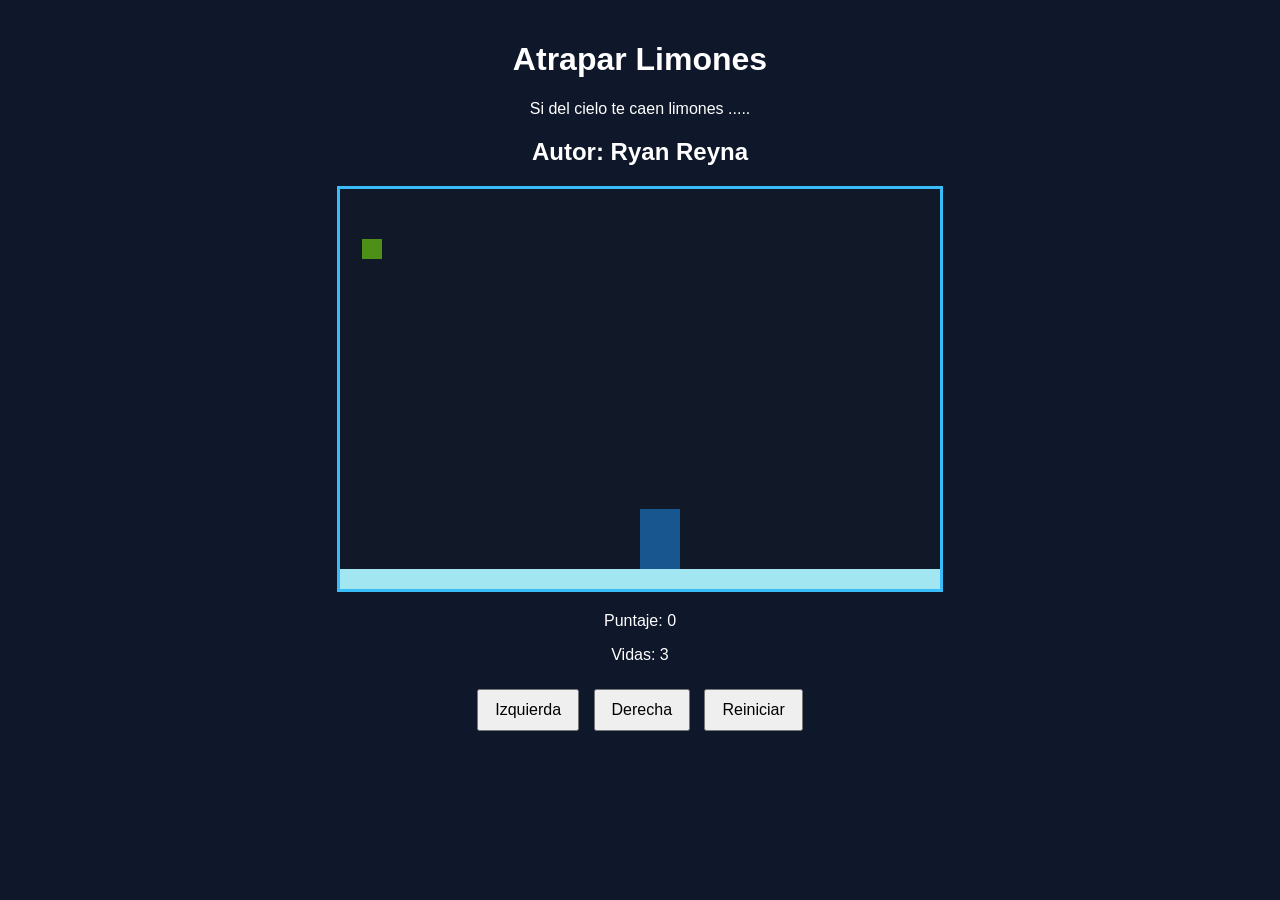
==== index.html @ fdc642ed "Versión lista del juego de atrapar limones" ====
<!-- ==========================================
     ARCHIVO: limones.html
     JUEGO: Atrapar Limones del Cielo
     ==========================================
     Este es el archivo HTML principal. Define la estructura de la página:
     el canvas (pantalla del juego), botones de control, y estadísticas.
     ========================================== -->

<!DOCTYPE html>
<html lang="es">
<head>
  <!-- Metadatos de la página -->
  <meta charset="UTF-8">
  <!-- Título que aparece en la pestaña del navegador -->
  <title>Caza Limones</title>

  <!-- Vincular el archivo CSS para estilos visuales (colores, tamaños, espacios) -->
  <link rel="stylesheet" href="limones.css">

  <!-- IMPORTANTE: Cargar el archivo de utilidades PRIMERO (debe ir antes de limones.js)
       porque limones.js necesita usar las funciones generarAleatorio() y mostrarEnSpan() -->
  <script src="utils.js"></script>
</head>

<!-- La etiqueta body carga el juego automáticamente con onload="iniciar()" -->
<body onload="iniciar()">
  <!-- Contenedor principal que centra todo -->
  <div class="contenedor">
    <!-- Título del juego -->
    <h1>Atrapar Limones</h1>

    <!-- Información adicional -->
    <p>Si del cielo te caen limones .....</p>

    <!-- Autor del juego -->
    <h2>Autor: Ryan Reyna</h2>

    <!-- ==========================================
         CANVAS - La pantalla del juego
         ========================================== -->
    <!-- El canvas es donde se dibuja todo (el personaje, los limones, etc.)
         width="600" = ancho de 600 píxeles
         height="400" = alto de 400 píxeles
         Este elemento se controla totalmente desde JavaScript -->
    <canvas id="areaJuego" width="600" height="400"></canvas>

    <!-- ==========================================
         PANEL DE INFORMACIÓN
         ========================================== -->
    <!-- Muestra el puntaje y las vidas restantes -->
    <div class="panel">
      <!-- Puntaje: el <span id="txtPuntaje"> se actualiza dinámicamente desde JavaScript -->
      <p>Puntaje: <span id="txtPuntaje">0</span></p>
      <!-- Vidas: el <span id="txtVidas"> se actualiza dinámicamente desde JavaScript -->
      <p>Vidas: <span id="txtVidas">3</span></p>
    </div>

    <!-- ==========================================
         BOTONES DE CONTROL
         ========================================== -->
    <!-- Los botones permiten mover el personaje izquierda/derecha y reiniciar -->
    <div class="botones">
      <!-- Botón para mover a la izquierda - Llama a moverIzquierda() -->
      <button type="button" onclick="moverIzquierda()">Izquierda</button>

      <!-- Botón para mover a la derecha - Llama a moverDerecha() -->
      <button type="button" onclick="moverDerecha()">Derecha</button>

      <!-- Botón para reiniciar el juego - Llama a reiniciar() -->
      <button type="button" onclick="reiniciar()">Reiniciar</button>
    </div>
  </div>

  <!-- ==========================================
       CARGAR LA LÓGICA DEL JUEGO
       ========================================== -->
  <!-- Este archivo contiene todas las funciones principales del juego
       (iniciar, moverIzquierda, detectarAtrapado, etc.)
       IMPORTANTE: Se carga DESPUÉS del HTML para que pueda acceder a los elementos
       y DESPUÉS de utils.js para poder usar sus funciones -->
  <script src="limones.js"></script>
</body>
</html>
---- limones.css ----
/* ==========================================
   ARCHIVO: limones.css
   ESTILOS VISUALES - Juego Atrapar Limones
   ==========================================
   Este archivo define los estilos (colores, tamaños, espacios)
   de toda la página del juego. Sin CSS, la página se vería fea.
   ========================================== */

/* ESTILOS DEL CUERPO DE LA PÁGINA (body) */
body {
  /* Tipo de letra a usar en toda la página */
  font-family: Arial, sans-serif;
  /* Color de fondo de la página (azul muy oscuro) */
  background-color: #0f172a;
  /* Color del texto (blanco para que se vea en fondo oscuro) */
  color: white;
  /* Centra todo el contenido horizontalmente */
  text-align: center;
  /* Elimina el espaciado por defecto del navegador */
  margin: 0;
  /* Añade 20px de espacio interno en los lados */
  padding: 20px;
}

/* ESTILOS DEL CONTENEDOR PRINCIPAL */
.contenedor {
  /* Ancho máximo de 800px (si la pantalla es más grande, no crece más) */
  max-width: 800px;
  /* Margen automático de 0 arriba/abajo y automático a los lados (centra horizontalmente) */
  margin: 0 auto;
}

/* ESTILOS DEL CANVAS (la pantalla del juego) */
canvas {
  /* Color de fondo dentro del canvas (gris) */
  background-color: #111827;
  /* Borde cian/turquesa de 3px alrededor del canvas */
  border: 3px solid #38bdf8;
  /* Mostrar como bloque (en su propia línea) */
  display: block;
  /* Margen: 20px arriba/abajo, automático a los lados (centra horizontalmente) */
  margin: 20px auto;
}

/* ESTILOS DEL PANEL DE INFORMACIÓN (puntos y vidas) */
.panel {
  /* Espaciado vertical: 20px arriba y abajo */
  margin: 20px 0;
}

/* ESTILOS DE LOS BOTONES */
.botones button {
  /* Espacio alrededor de cada botón (5px en todos lados) */
  margin: 5px;
  /* Espacio interno del botón: 10px arriba/abajo, 16px izquierda/derecha */
  padding: 10px 16px;
  /* Tamaño de la letra en los botones */
  font-size: 16px;
  /* Cambia el cursor a "puntero" cuando pasa el ratón */
  cursor: pointer;
}
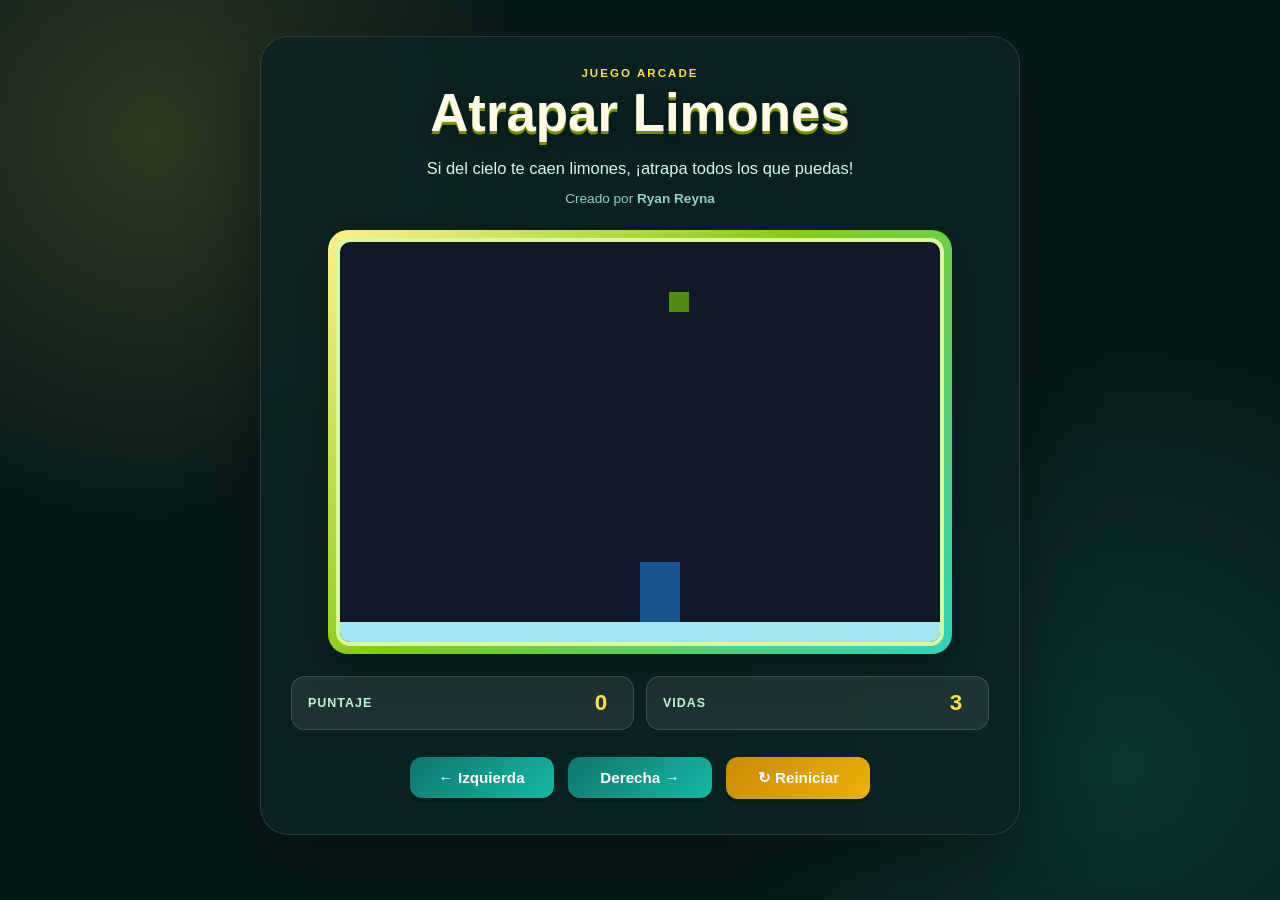
==== commit c4c588bb: "mejoras visuales con ChatGPT" ====
--- a/index.html
+++ b/index.html
@@ -11,6 +11,7 @@
 <head>
   <!-- Metadatos de la página -->
   <meta charset="UTF-8">
+  <meta name="viewport" content="width=device-width, initial-scale=1.0">
   <!-- Título que aparece en la pestaña del navegador -->
   <title>Caza Limones</title>
 
@@ -26,14 +27,17 @@
 <body onload="iniciar()">
   <!-- Contenedor principal que centra todo -->
   <div class="contenedor">
-    <!-- Título del juego -->
-    <h1>Atrapar Limones</h1>
+    <header class="encabezado">
+      <!-- Título del juego -->
+      <p class="etiqueta">JUEGO ARCADE</p>
+      <h1>Atrapar Limones</h1>
 
-    <!-- Información adicional -->
-    <p>Si del cielo te caen limones .....</p>
+      <!-- Información adicional -->
+      <p class="subtitulo">Si del cielo te caen limones, ¡atrapa todos los que puedas!</p>
 
-    <!-- Autor del juego -->
-    <h2>Autor: Ryan Reyna</h2>
+      <!-- Autor del juego -->
+      <p class="autor">Creado por <strong>Ryan Reyna</strong></p>
+    </header>
 
     <!-- ==========================================
          CANVAS - La pantalla del juego
@@ -42,7 +46,9 @@
          width="600" = ancho de 600 píxeles
          height="400" = alto de 400 píxeles
          Este elemento se controla totalmente desde JavaScript -->
-    <canvas id="areaJuego" width="600" height="400"></canvas>
+    <div class="marco-juego">
+      <canvas id="areaJuego" width="600" height="400"></canvas>
+    </div>
 
     <!-- ==========================================
          PANEL DE INFORMACIÓN
@@ -50,9 +56,9 @@
     <!-- Muestra el puntaje y las vidas restantes -->
     <div class="panel">
       <!-- Puntaje: el <span id="txtPuntaje"> se actualiza dinámicamente desde JavaScript -->
-      <p>Puntaje: <span id="txtPuntaje">0</span></p>
+      <p class="estadistica"><span class="nombre-estadistica">Puntaje</span><span id="txtPuntaje">0</span></p>
       <!-- Vidas: el <span id="txtVidas"> se actualiza dinámicamente desde JavaScript -->
-      <p>Vidas: <span id="txtVidas">3</span></p>
+      <p class="estadistica"><span class="nombre-estadistica">Vidas</span><span id="txtVidas">3</span></p>
     </div>
 
     <!-- ==========================================
@@ -61,13 +67,13 @@
     <!-- Los botones permiten mover el personaje izquierda/derecha y reiniciar -->
     <div class="botones">
       <!-- Botón para mover a la izquierda - Llama a moverIzquierda() -->
-      <button type="button" onclick="moverIzquierda()">Izquierda</button>
+      <button type="button" class="boton-mover" onclick="moverIzquierda()"><span aria-hidden="true">←</span> Izquierda</button>
 
       <!-- Botón para mover a la derecha - Llama a moverDerecha() -->
-      <button type="button" onclick="moverDerecha()">Derecha</button>
+      <button type="button" class="boton-mover" onclick="moverDerecha()">Derecha <span aria-hidden="true">→</span></button>
 
       <!-- Botón para reiniciar el juego - Llama a reiniciar() -->
-      <button type="button" onclick="reiniciar()">Reiniciar</button>
+      <button type="button" class="boton-reiniciar" onclick="reiniciar()"><span aria-hidden="true">↻</span> Reiniciar</button>
     </div>
   </div>
 
--- a/limones.css
+++ b/limones.css
@@ -7,11 +7,18 @@
    ========================================== */
 
 /* ESTILOS DEL CUERPO DE LA PÁGINA (body) */
+* {
+  box-sizing: border-box;
+}
+
 body {
   /* Tipo de letra a usar en toda la página */
-  font-family: Arial, sans-serif;
+  font-family: "Trebuchet MS", Arial, sans-serif;
   /* Color de fondo de la página (azul muy oscuro) */
-  background-color: #0f172a;
+  background:
+    radial-gradient(circle at 12% 15%, rgba(253, 224, 71, 0.16), transparent 24rem),
+    radial-gradient(circle at 88% 85%, rgba(45, 212, 191, 0.14), transparent 26rem),
+    #071a1a;
   /* Color del texto (blanco para que se vea en fondo oscuro) */
   color: white;
   /* Centra todo el contenido horizontalmente */
@@ -19,15 +26,55 @@
   /* Elimina el espaciado por defecto del navegador */
   margin: 0;
   /* Añade 20px de espacio interno en los lados */
-  padding: 20px;
+  padding: 36px 20px;
+  min-height: 100vh;
 }
 
 /* ESTILOS DEL CONTENEDOR PRINCIPAL */
 .contenedor {
   /* Ancho máximo de 800px (si la pantalla es más grande, no crece más) */
-  max-width: 800px;
+  max-width: 760px;
   /* Margen automático de 0 arriba/abajo y automático a los lados (centra horizontalmente) */
   margin: 0 auto;
+  padding: 30px;
+  background: rgba(11, 36, 35, 0.86);
+  border: 1px solid rgba(255, 255, 255, 0.12);
+  border-radius: 28px;
+  box-shadow: 0 24px 70px rgba(0, 0, 0, 0.38);
+}
+
+.encabezado {
+  margin-bottom: 24px;
+}
+
+.etiqueta {
+  margin: 0 0 8px;
+  color: #fde047;
+  font-size: 0.72rem;
+  font-weight: 800;
+  letter-spacing: 0.18em;
+}
+
+h1 {
+  margin: 0;
+  color: #fffbe6;
+  font-size: clamp(2rem, 6vw, 3.3rem);
+  line-height: 1;
+  text-shadow: 0 3px 0 #779100, 0 8px 20px rgba(0, 0, 0, 0.3);
+}
+
+.subtitulo {
+  max-width: 480px;
+  margin: 16px auto 10px;
+  color: #d1fae5;
+  font-size: 1.03rem;
+  line-height: 1.55;
+}
+
+.autor {
+  margin: 0;
+  color: #8ed0c4;
+  font-size: 0.85rem;
 }
 
 /* ESTILOS DEL CANVAS (la pantalla del juego) */
@@ -35,17 +82,59 @@
   /* Color de fondo dentro del canvas (gris) */
   background-color: #111827;
   /* Borde cian/turquesa de 3px alrededor del canvas */
-  border: 3px solid #38bdf8;
+  border: 4px solid #d9f99d;
   /* Mostrar como bloque (en su propia línea) */
   display: block;
   /* Margen: 20px arriba/abajo, automático a los lados (centra horizontalmente) */
-  margin: 20px auto;
+  margin: 0 auto;
+  max-width: 100%;
+  height: auto;
+  border-radius: 14px;
+  box-shadow: inset 0 0 0 2px rgba(0, 0, 0, 0.18);
+}
+
+.marco-juego {
+  padding: 8px;
+  margin: 0 auto 22px;
+  max-width: 624px;
+  background: linear-gradient(135deg, #fef08a, #84cc16 45%, #2dd4bf);
+  border-radius: 20px;
+  box-shadow: 0 14px 30px rgba(0, 0, 0, 0.27);
 }
 
 /* ESTILOS DEL PANEL DE INFORMACIÓN (puntos y vidas) */
 .panel {
   /* Espaciado vertical: 20px arriba y abajo */
-  margin: 20px 0;
+  display: grid;
+  grid-template-columns: repeat(2, minmax(0, 1fr));
+  gap: 12px;
+  margin: 0 0 22px;
+}
+
+.estadistica {
+  display: flex;
+  align-items: center;
+  justify-content: space-between;
+  margin: 0;
+  padding: 13px 16px;
+  background: rgba(255, 255, 255, 0.08);
+  border: 1px solid rgba(255, 255, 255, 0.14);
+  border-radius: 14px;
+  color: #fff;
+  font-weight: 800;
+}
+
+.nombre-estadistica {
+  color: #bbf7d0;
+  font-size: 0.78rem;
+  letter-spacing: 0.08em;
+  text-transform: uppercase;
+}
+
+.estadistica span[id] {
+  min-width: 2rem;
+  color: #fde047;
+  font-size: 1.4rem;
 }
 
 /* ESTILOS DE LOS BOTONES */
@@ -53,9 +142,77 @@
   /* Espacio alrededor de cada botón (5px en todos lados) */
   margin: 5px;
   /* Espacio interno del botón: 10px arriba/abajo, 16px izquierda/derecha */
-  padding: 10px 16px;
+  min-width: 144px;
+  padding: 12px 18px;
   /* Tamaño de la letra en los botones */
-  font-size: 16px;
+  border: 0;
+  border-radius: 12px;
+  color: #fff;
+  font-family: inherit;
+  font-size: 0.95rem;
+  font-weight: 800;
+  box-shadow: 0 4px 0 rgba(0, 0, 0, 0.25);
   /* Cambia el cursor a "puntero" cuando pasa el ratón */
   cursor: pointer;
-}
+  transition: transform 160ms ease, filter 160ms ease, box-shadow 160ms ease;
+}
+
+.boton-mover {
+  background: linear-gradient(135deg, #0f766e, #14b8a6);
+}
+
+.boton-reiniciar {
+  background: linear-gradient(135deg, #ca8a04, #eab308);
+}
+
+.botones button:hover {
+  filter: brightness(1.12);
+  transform: translateY(-2px);
+  box-shadow: 0 6px 0 rgba(0, 0, 0, 0.22);
+}
+
+.botones button:active {
+  transform: translateY(2px);
+  box-shadow: 0 2px 0 rgba(0, 0, 0, 0.25);
+}
+
+.botones button:focus-visible {
+  outline: 3px solid #fff;
+  outline-offset: 3px;
+}
+
+@media (max-width: 640px) {
+  body {
+    padding: 16px 10px;
+  }
+
+  .contenedor {
+    padding: 22px 14px;
+    border-radius: 20px;
+  }
+
+  .marco-juego {
+    padding: 5px;
+    border-radius: 15px;
+  }
+
+  canvas {
+    border-width: 3px;
+    border-radius: 10px;
+  }
+
+  .botones {
+    display: grid;
+    grid-template-columns: 1fr 1fr;
+  }
+
+  .botones button {
+    width: auto;
+    min-width: 0;
+    margin: 4px;
+  }
+
+  .boton-reiniciar {
+    grid-column: 1 / -1;
+  }
+}
